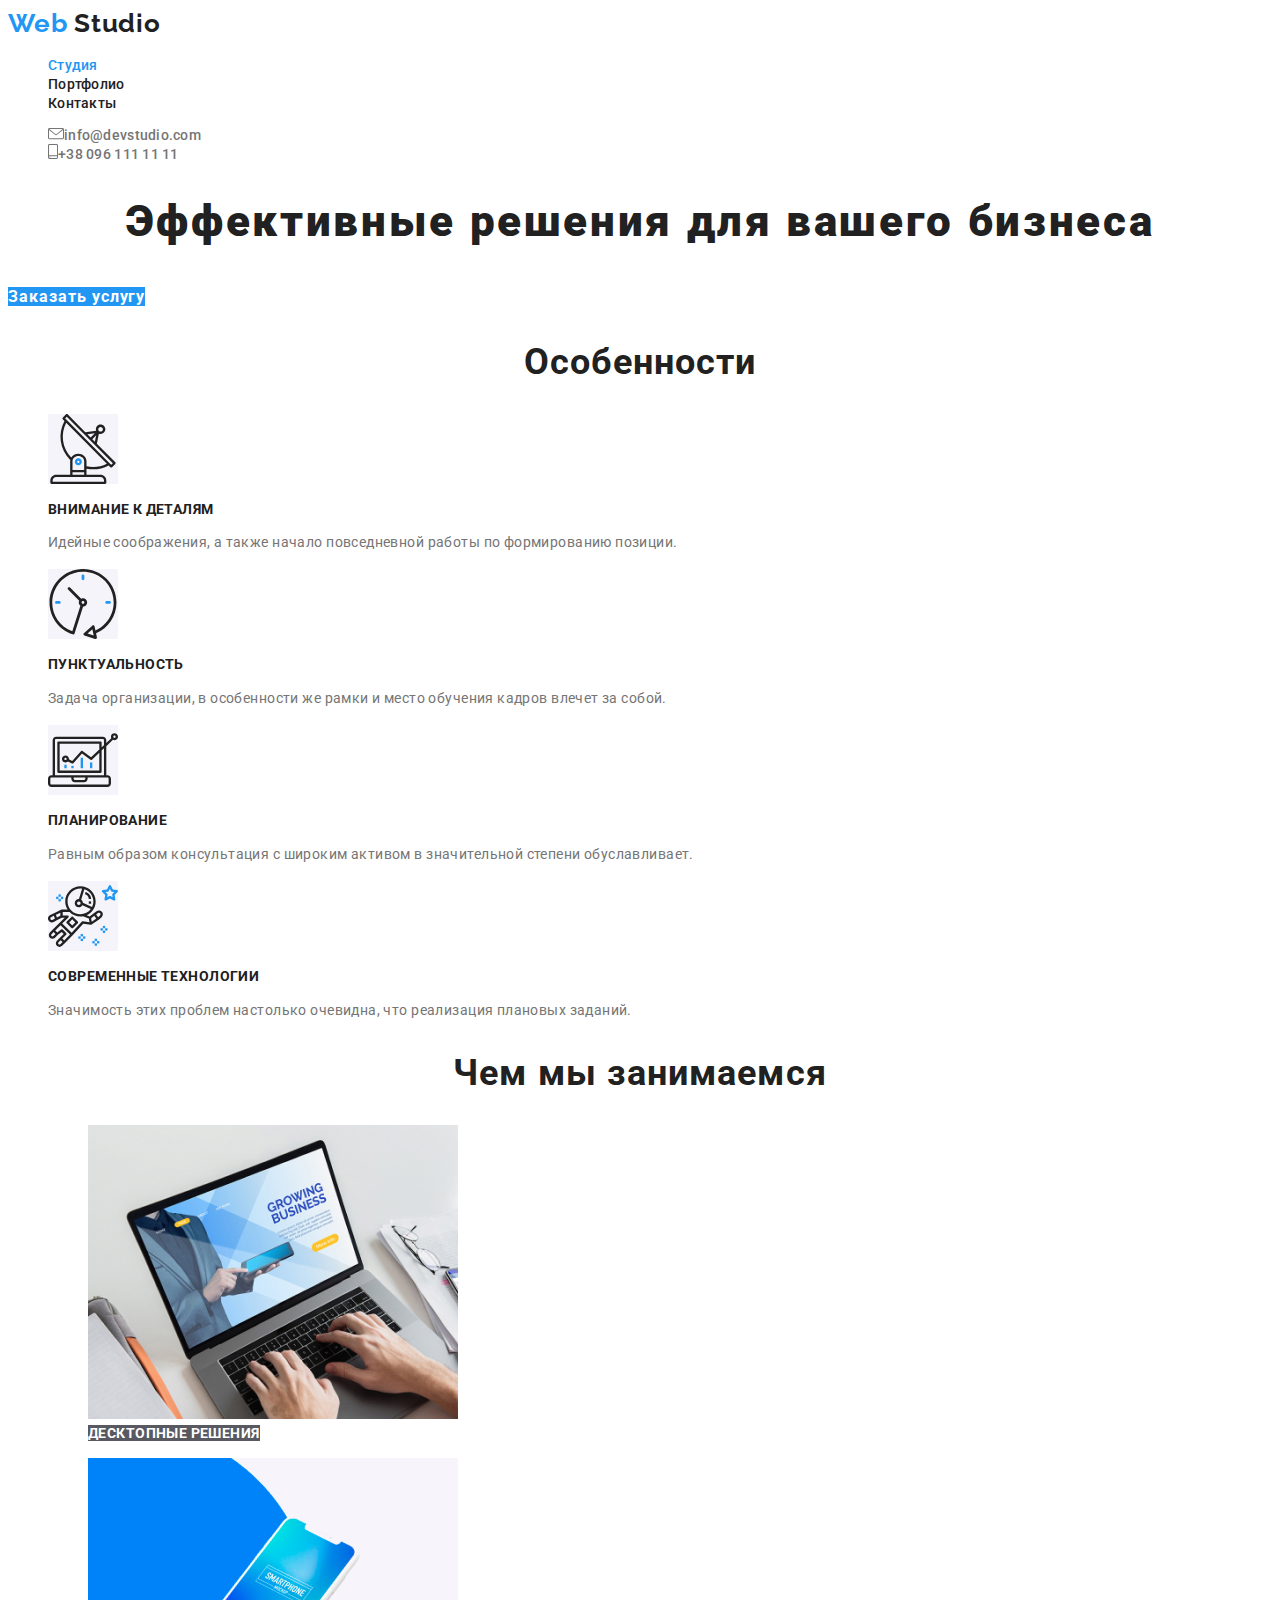
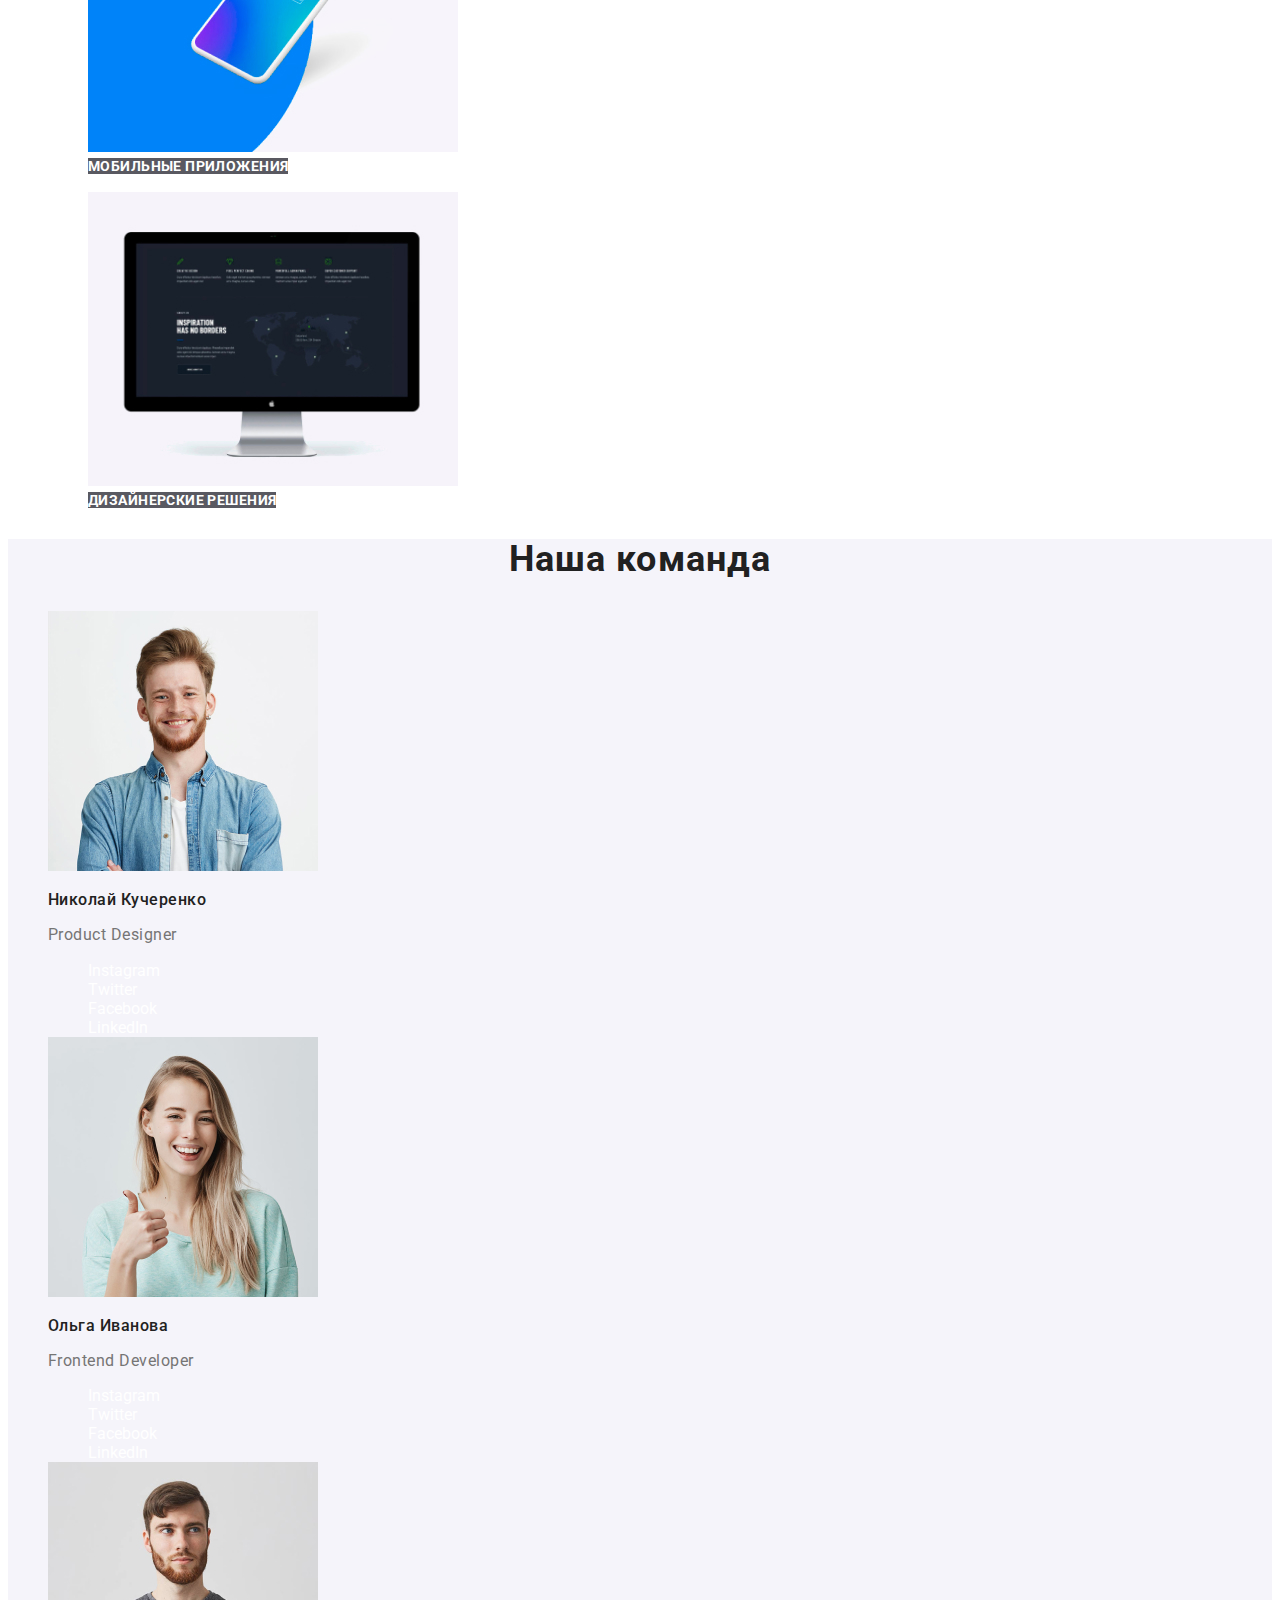
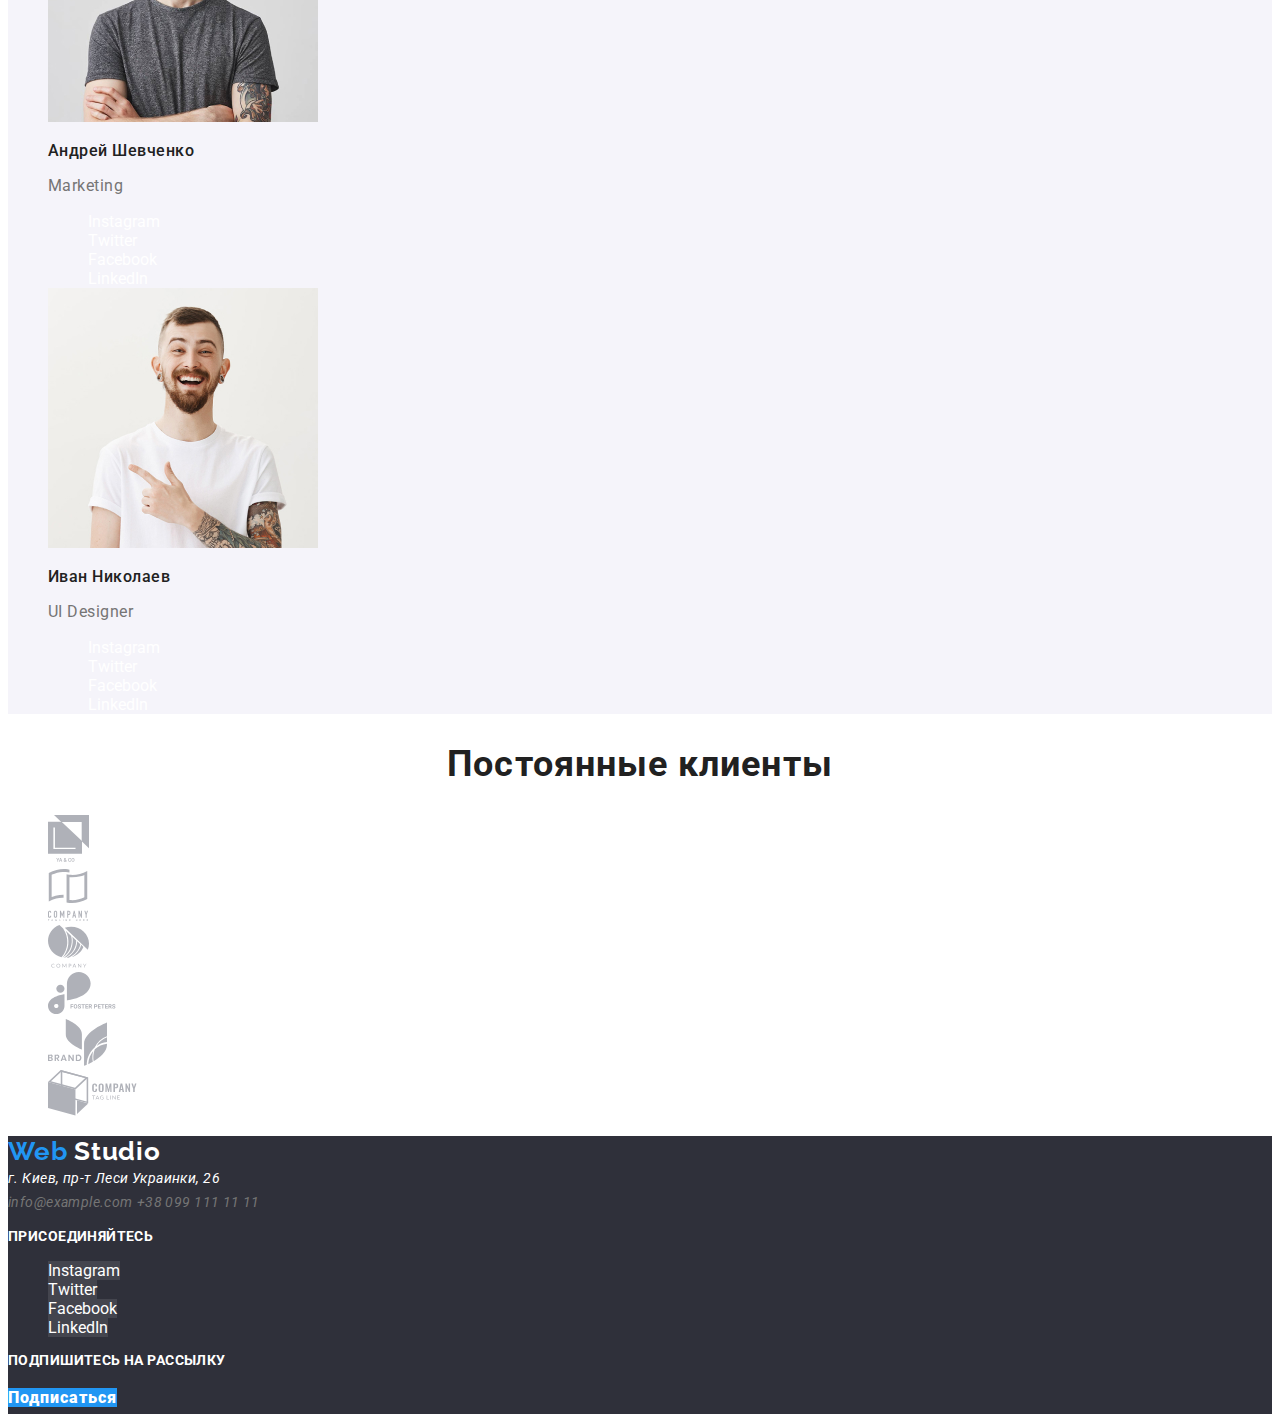
==== index.html @ 530d2e62 "Первый комит" ====
<!DOCTYPE html>
<html lang="ru">
  <head>
    <meta charset="UTF-8" />
    <meta name="viewport" content="width=device-width, initial-scale=1.0" />
    <title>Web Studio</title>
    <link
      href="https://fonts.googleapis.com/css2?family=Raleway:wght@700&family=Roboto:wght@400;500;700;900&display=swap"
      rel="stylesheet"
    />
    <link rel="stylesheet" href="./css/styles.css" />
  </head>

  <body>
    <!-- Хедер -->
    <header>
      <nav>
        <a href="./index.html" class="logo">
          <span class="logo-accent">Web</span> Studio
        </a>

        <ul class="site-nav list">
          <li><a href="./index.html" class="link current">Студия</a></li>
          <li><a href="./portfolio.html" class="link">Портфолио</a></li>
          <li><a href="" class="link">Контакты</a></li>
        </ul>

        <ul class="header-contacts list">
          <li>
            <a href="info@devstudio.com">
              <img
                src="./images/envelope.svg"
                alt="email"
              />info@devstudio.com</a
            >
          </li>
          <li>
            <a href="tel:+380991111111">
              <img src="./images/smartphone.svg" alt="смартфон" />+38 096 111 11
              11</a
            >
          </li>
        </ul>
      </nav>
    </header>

    <main>
      <!-- Герой -->
      <div>
        <section class="hero">
          <h1 class="hero-title">Эффективные решения для вашего бизнеса</h1>
          <a href="" class="button-primary">Заказать услугу</a>
        </section>
      </div>

      <!-- Особенности -->
      <section class="features">
        <h2 class="section-title">Особенности</h2>
        <ul class="features-items list">
          <li>
            <img
              src="./images/antenna1.svg"
              alt="Спутниковая тарелка"
              width="70"
              class="features-items pictures"
            />
            <h3 class="title">Внимание к деталям</h3>
            <p class="text">
              Идейные соображения, а также начало повседневной работы по
              формированию позиции.
            </p>
          </li>
          <li>
            <img
              src="./images/clock1.svg"
              alt="Часы"
              width="70"
              class="features-items pictures"
            />
            <h3 class="title">Пунктуальность</h3>
            <p class="text">
              Задача организации, в особенности же рамки и место обучения кадров
              влечет за собой.
            </p>
          </li>
          <li>
            <img
              src="./images/diagram1.svg"
              alt="Диаграмма"
              width="70"
              class="features-items pictures"
            />
            <h3 class="title">Планирование</h3>
            <p class="text">
              Равным образом консультация с широким активом в значительной
              степени обуславливает.
            </p>
          </li>
          <li>
            <img
              src="./images/astronaut1.svg"
              alt="Астронавт"
              width="70"
              class="features-items pictures"
            />
            <h3 class="title">Современные технологии</h3>
            <p class="text">
              Значимость этих проблем настолько очевидна, что реализация
              плановых заданий.
            </p>
          </li>
        </ul>
      </section>

      <!-- Чем мы занимаемся -->
      <section class="activities">
        <h2 class="section-title">Чем мы занимаемся</h2>
        <ul class="activities-items list">
          <li>
            <figure>
              <a href="#" class="activities-picture">
                <img
                  src="./images/img2.jpg"
                  alt="ноутбук"
                  width="370"
                  height="294"
                />
              </a>
              <figcaption>
                <a href="" class="activities-items link">десктопные решения</a>
              </figcaption>
            </figure>
          </li>
          <li>
            <figure>
              <a href="#" class="activities-picture">
                <img
                  src="./images/box.jpg"
                  alt="мобильный телефон"
                  width="370"
                  height="294"
                />
              </a>
              <figcaption>
                <a href="" class="activities-items link"
                  >мобильные приложения</a
                >
              </figcaption>
            </figure>
          </li>
          <li>
            <figure>
              <a href="#" class="activities-picture">
                <img
                  src="./images/img1.jpg"
                  alt="монитор компьютера"
                  width="370"
                  height="294"
                />
              </a>
              <figcaption>
                <a href="" class="activities-items link"
                  >дизайнерские решения</a
                >
              </figcaption>
            </figure>
          </li>
        </ul>
      </section>

      <!-- Наша команда -->
      <section class="team">
        <h2 class="section-title">Наша команда</h2>
        <ul class="team-items list">
          <li>
            <a href="#" class="team-items card">
              <img
                src="./images/photo1.jpg"
                alt="фото Николая Кучеренко"
                width="270"
                height="260"
              />
              <h3 class="title">Николай Кучеренко</h3>
              <p>Product Designer</p>
            </a>
            <ul class="label">
              <li><a href="" aria-label="Ссылка на Instagram">Instagram</a></li>
              <li><a href="" aria-label="Ссылка на Twitter">Twitter</a></li>
              <li><a href="" aria-label="Ссылка на Facebook">Facebook</a></li>
              <li><a href="" aria-label="Ссылка на LinkedIn">LinkedIn</a></li>
            </ul>
          </li>
          <li>
            <a href="#" class="team-items card">
              <img
                src="./images/photo2.jpg"
                alt="фото Ольги Ивановой"
                width="270"
                height="260"
              />
              <h3 class="title">Ольга Иванова</h3>
              <p>Frontend Developer</p>
            </a>
            <ul class="label">
              <li><a href="" aria-label="Ссылка на Instagram">Instagram</a></li>
              <li><a href="" aria-label="Ссылка на Twitter">Twitter</a></li>
              <li><a href="" aria-label="Ссылка на Facebook">Facebook</a></li>
              <li><a href="" aria-label="Ссылка на LinkedIn">LinkedIn</a></li>
            </ul>
          </li>
          <li>
            <a href="#" class="team-items card">
              <img
                src="./images/photo3.jpg"
                alt="фото Андрея Шевченко"
                width="270"
                height="260"
              />
              <h3 class="title">Андрей Шевченко</h3>
              <p>Marketing</p>
            </a>
            <ul class="label">
              <li><a href="" aria-label="Ссылка на Instagram">Instagram</a></li>
              <li><a href="" aria-label="Ссылка на Twitter">Twitter</a></li>
              <li><a href="" aria-label="Ссылка на Facebook">Facebook</a></li>
              <li><a href="" aria-label="Ссылка на LinkedIn">LinkedIn</a></li>
            </ul>
          </li>
          <li>
            <a href="#" class="team-items card">
              <img
                src="./images/photo4.jpg"
                alt="фото Ивана Николаева"
                width="270"
                height="260"
              />
              <h3 class="title">Иван Николаев</h3>
              <p>UI Designer</p>
            </a>
            <ul class="label">
              <li><a href="" aria-label="Ссылка на Instagram">Instagram</a></li>
              <li><a href="" aria-label="Ссылка на Twitter">Twitter</a></li>
              <li><a href="" aria-label="Ссылка на Facebook">Facebook</a></li>
              <li><a href="" aria-label="Ссылка на LinkedIn">LinkedIn</a></li>
            </ul>
          </li>
        </ul>
      </section>

      <!-- Постоянные клиенты -->
      <section class="clients">
        <h2 class="section-title">Постоянные клиенты</h2>
        <ul class="clients-logo">
          <li>
            <a href="#">
              <img src="./images/logo1.svg" alt="логотип помпании #" />
            </a>
          </li>
          <li>
            <a href="#">
              <img src="./images/logo2.svg" alt="логотип помпании #" />
            </a>
          </li>
          <li>
            <a href="#">
              <img src="./images/logo3.svg" alt="логотип помпании #" />
            </a>
          </li>
          <li>
            <a href="#">
              <img src="./images/logo4.svg" alt="логотип помпании #" />
            </a>
          </li>
          <li>
            <a href="#">
              <img src="./images/logo5.svg" alt="логотип помпании #" />
            </a>
          </li>
          <li>
            <a href="#">
              <img src="./images/logo6.svg" alt="логотип помпании #" />
            </a>
          </li>
        </ul>
      </section>
    </main>

    <!-- футер -->
    <footer class="footer">
      <a href="./index.html" class="logo">
        <span class="logo-accent">Web</span> Studio
      </a>

      <div>
        <address class="footer-adress">
          г. Киев, пр-т Леси Украинки, 26
        </address>

        <address class="footer-contacts list">
          <a href="info@example.com">info@example.com</a>
          <a href="tel:+380991111111">+38 099 111 11 11</a>
        </address>
      </div>

      <div>
        <p>присоединяйтесь</p>

        <ul class="label">
          <li><a href="" aria-label="Ссылка на Instagram">Instagram</a></li>
          <li><a href="" aria-label="Ссылка на Twitter">Twitter</a></li>
          <li><a href="" aria-label="Ссылка на Facebook">Facebook</a></li>
          <li><a href="" aria-label="Ссылка на LinkedIn">LinkedIn</a></li>
        </ul>
      </div>

      <div>
        <p>Подпишитесь на рассылку</p>
        <a href="" class="button-primary"><b>Подписаться</b></a>
      </div>
    </footer>
  </body>
</html>
---- css/styles.css ----
:root {
  --titles-text-color: #212121;
  --text-color: #757575;
  --accent-color: #2196f3;
  --secondary-fone-color: #f5f4fa;
  --white-color: #ffffff;
  --footer-background-color: #2f303a;
  --sochial-networks-bachground: rgba(255, 255, 255, 0.1);
  --text--background: rgba(47, 48, 58, 0.8);
  --team-label-background: #afb1b8;
}

body {
  color: var(--titles-text-color);
  background-color: #ffffff;

  font-family: Roboto, sans-serif;
}

/*
ul {
    list-style: none;
} 
 */

/* list */

.list {
  list-style: none;
}

.list a {
  text-decoration: none;
}

/* label */

.label {
  list-style: none;
}

.label a {
  color: var(--white-color);
  text-decoration: none;
}

/* logo */

.logo {
  color: var(--titles-text-color);

  text-decoration: none;

  font-family: Raleway, sans-serif;
  letter-spacing: 0.03em;
  font-weight: bold;
  font-size: 26px;
  line-height: 1.19;
  letter-spacing: 0.03em;
}

.logo-accent {
  color: var(--accent-color);
}

/* site nav */

.site-nav .link {
  color: var(--titles-text-color);

  font-weight: 500;
  font-size: 14px;
  line-height: 1.14;
  letter-spacing: 0.02em;
}

.site-nav .link:hover,
.site-nav .link:focus {
  color: var(--accent-color);
}

.site-nav .link.current {
  color: var(--accent-color);
}

/* header contacts */

.header-contacts {
  font-weight: 500;
  font-size: 14px;
  line-height: 1.14;
  letter-spacing: 0.02em;
}

.header-contacts a {
  color: var(--text-color);
}

.header-contacts a:hover,
.header-contacts a:focus {
  color: var(--accent-color);
}

/* hero */

.hero-title {
  /* color: var(--white-color); - убрал чтобы было видно текст*/
  font-weight: 900;
  font-size: 44px;
  line-height: 1.36;
  letter-spacing: 0.06em;
  text-align: center;
}

/* button */

.button-primary {
  color: var(--white-color);
  background-color: var(--accent-color);

  text-decoration: none;

  font-weight: bold;
  font-size: 16px;
  line-height: 1.9;
  letter-spacing: 0.06em;
}

.button-primary:hover,
.button-primary:focus {
  color: var(--titles-text-color);
  background-color: var(--secondary-fone-color);
}

/* section */

.section-title {
  font-weight: bold;
  font-size: 36px;
  line-height: 1.16;
  text-align: center;
  letter-spacing: 0.03em;
}

/* features */

.features-items .text {
  color: var(--text-color);
}

.features-items .pictures {
  background-color: var(--secondary-fone-color);
}

.features-items .title {
  font-weight: bold;
  font-size: 14px;
  line-height: 1.14;
  letter-spacing: 0.03em;
  text-transform: uppercase;
}

.features-items .text {
  font-size: 14px;
  line-height: 1.71;
  letter-spacing: 0.03em;
}

/* activities */

.activities-items .link {
  color: var(--white-color);
  background-color: var(--text--background);

  font-weight: bold;
  font-size: 14px;
  line-height: 1.26;
  text-align: center;
  letter-spacing: 0.03em;
  text-transform: uppercase;
}

/* team */

.team {
  background-color: var(--secondary-fone-color);
}

/* card */

.card h3 {
  color: var(--titles-text-color);
  font-weight: 500;
  font-size: 16px;
  line-height: 1.18;
  letter-spacing: 0.03em;
}

.card p {
  color: var(--text-color);
  font-weight: normal;
  font-size: 16px;
  line-height: 1.18;
  letter-spacing: 0.03em;
}

/* team-items */

.team-items .label a:hover {
  background-color: var(--accent-color);
}

/* clients */

.clients-logo {
  list-style: none;
}

/* footer */

.footer {
  background-color: var(--footer-background-color);
}

.footer p {
  font-weight: bold;
  font-size: 14px;
  line-height: 1.14;
  letter-spacing: 0.03em;
  text-transform: uppercase;
}

.footer-contacts a {
  color: var(--text-color);

  font-size: 14px;
  line-height: 1.71;
  letter-spacing: 0.03em;
}

.footer .logo {
  color: var(--white-color);
}

.footer-adress {
  font-size: 14px;
  line-height: 1.71;
  letter-spacing: 0.03em;
}

footer {
  color: var(--white-color);
}

.footer .label a {
  background-color: var(--sochial-networks-bachground);
}

.footer .label a:hover {
  background-color: var(--accent-color);
}

/* Portfolio */

/* filter */

.filter .list {
  font-weight: 500;
  font-size: 16px;
  line-height: 1.62;
  letter-spacing: 0.03em;
}

/* button */

.button-secondary {
  color: var(--titles-text-color);
  background-color: var(--secondary-fone-color);

  text-decoration: none;
}

.button-secondary:hover,
.button-secondary:focus {
  color: var(--white-color);
  background-color: var(--accent-color);
}

/* names */

.names {
  color: var(--text-color);

  font-size: 16px;
  line-height: 1.87;
  letter-spacing: 0.03em;
}

/* hover */

.hover {
  color: var(--white-color);
  background-color: var(--accent-color);
  font-size: 18px;
  line-height: 1.56;
  letter-spacing: 0.03em;
}

/* block */

.block h3 {
  color: var(--titles-text-color);

  font-weight: bold;
  font-size: 18px;
  line-height: 2;
  letter-spacing: 0.06em;
}
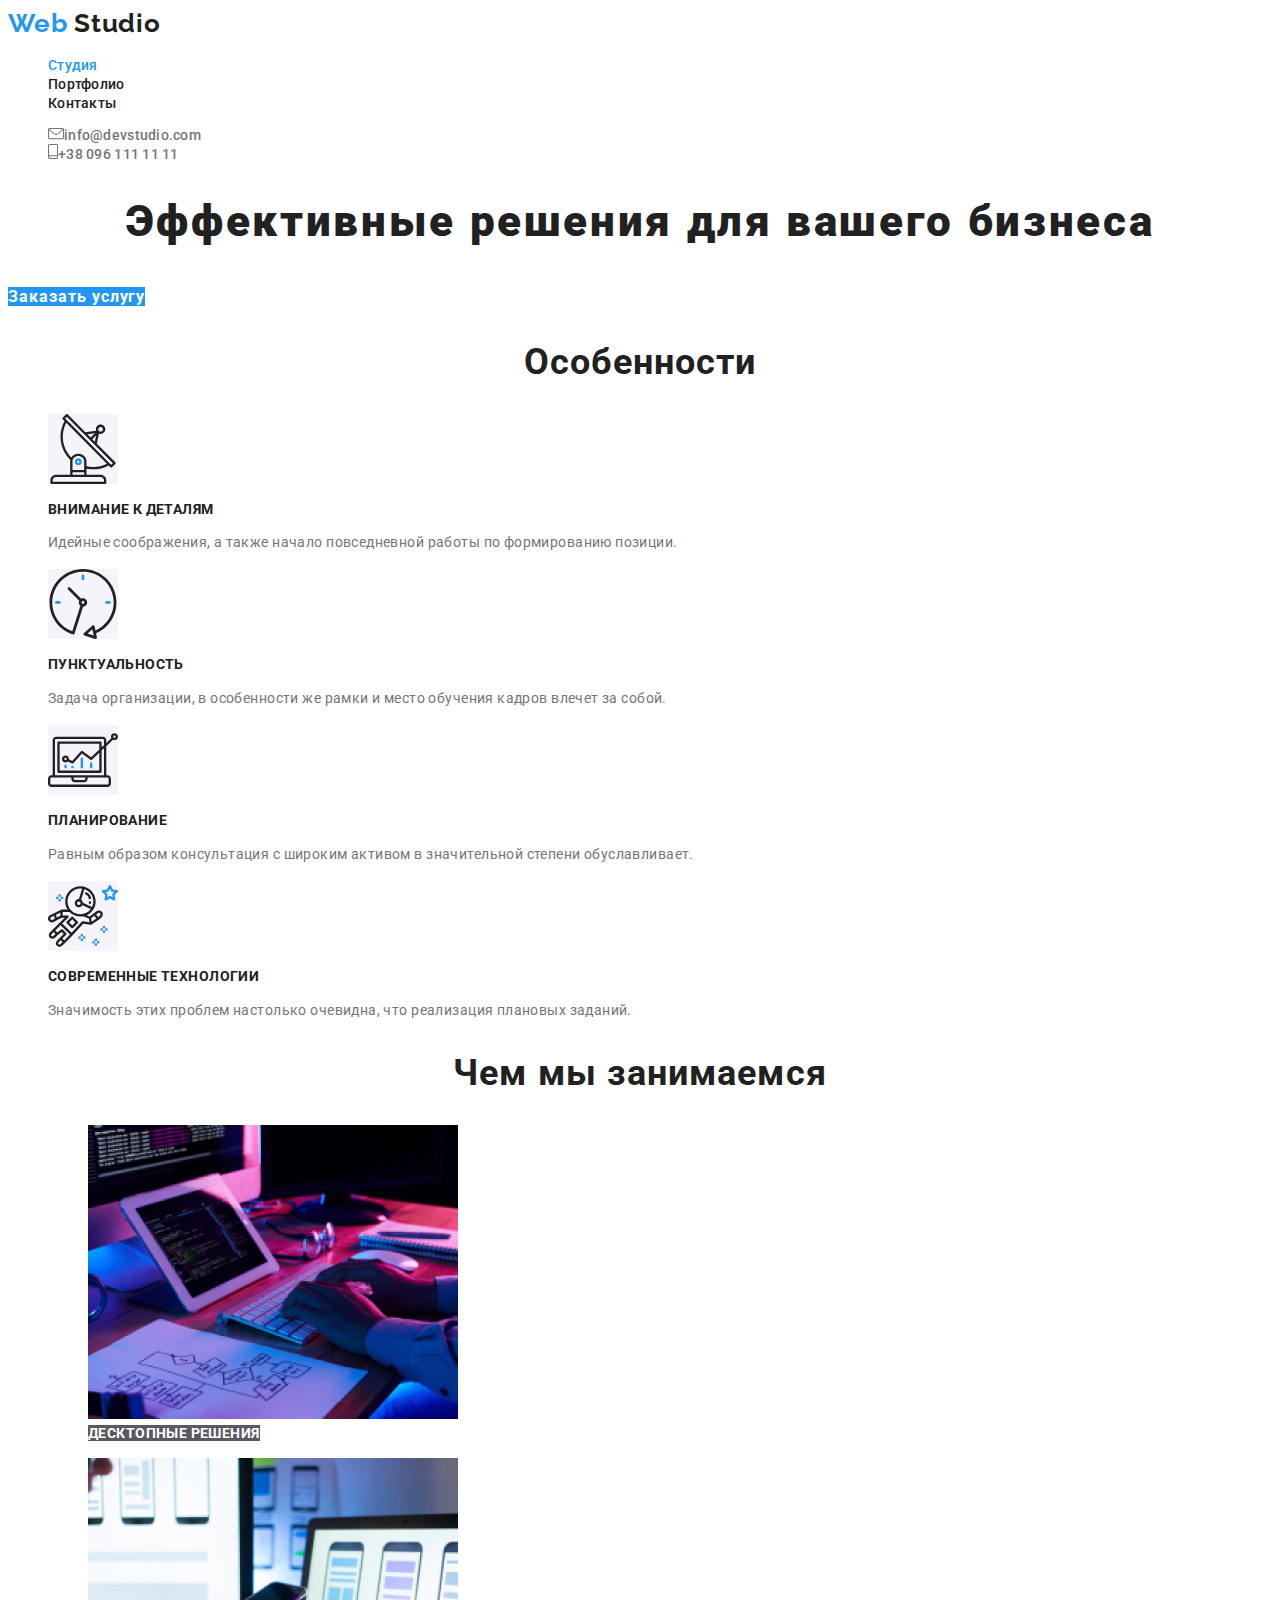
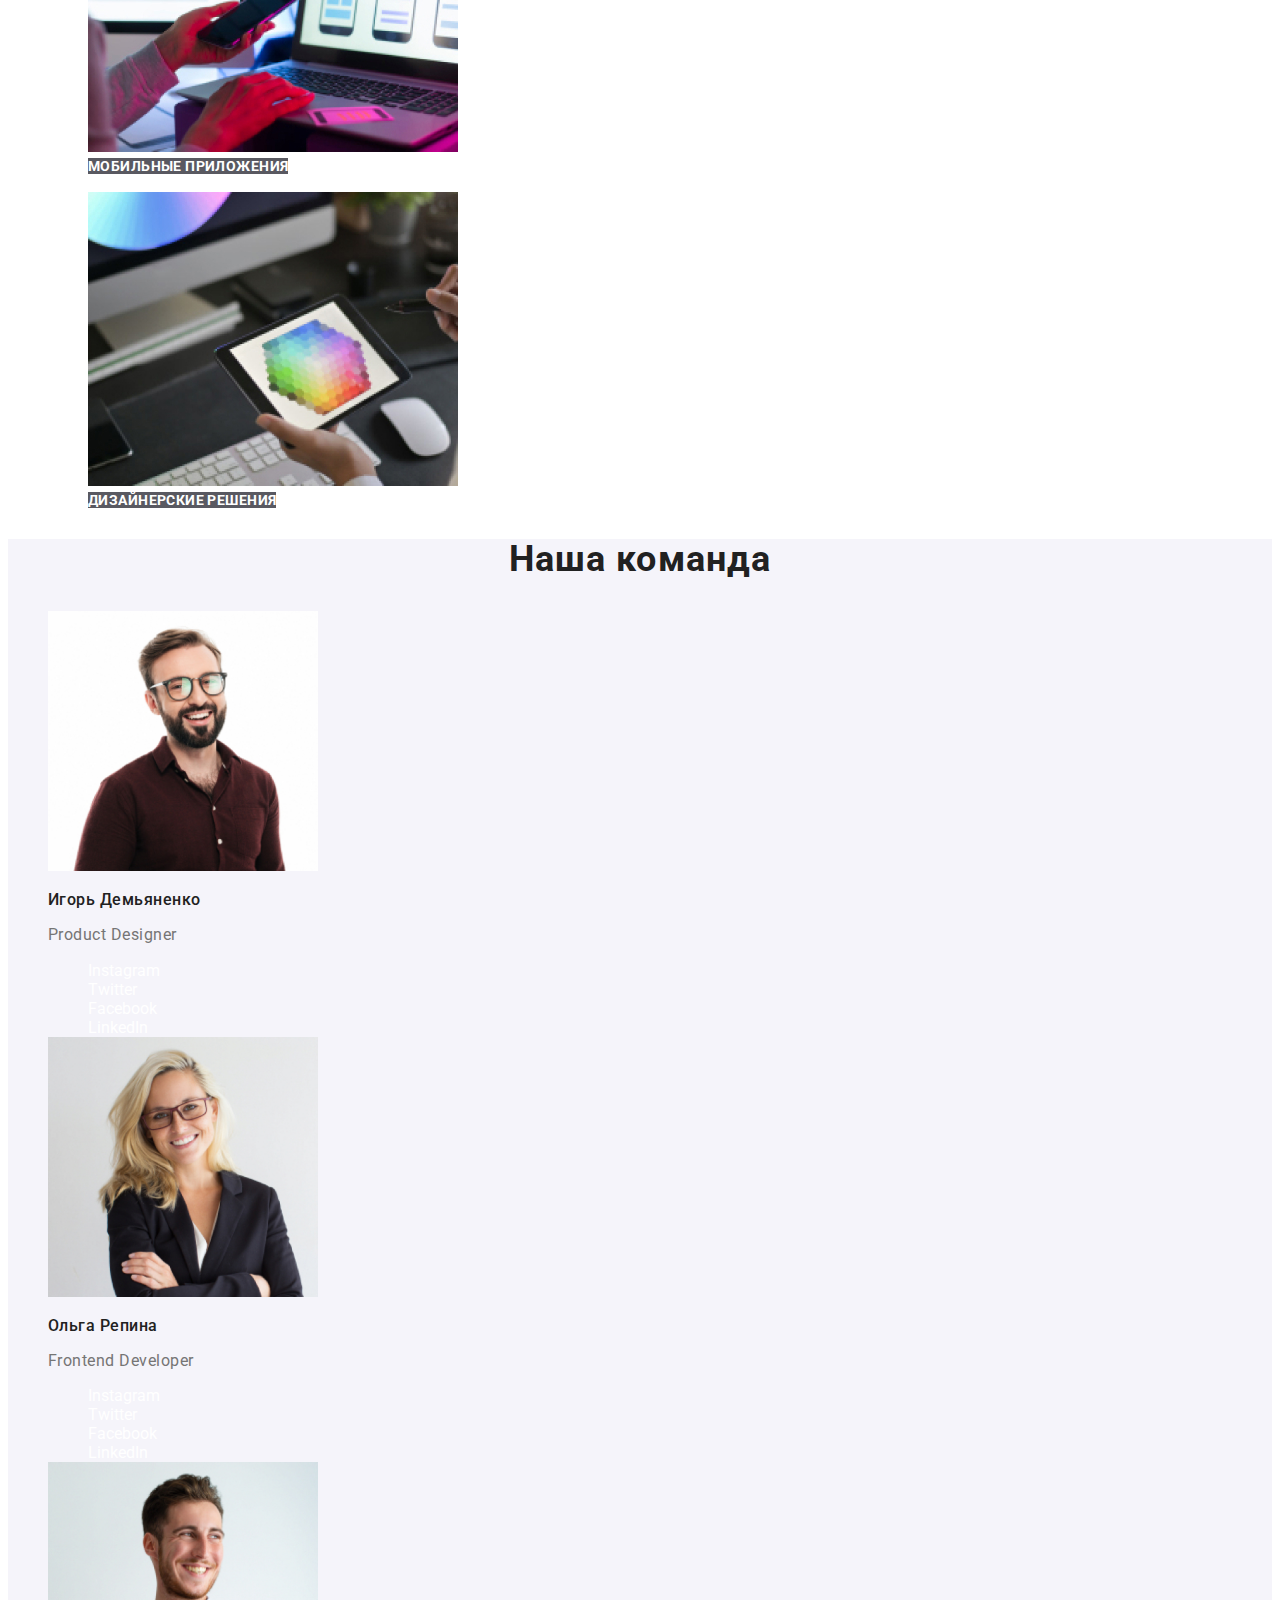
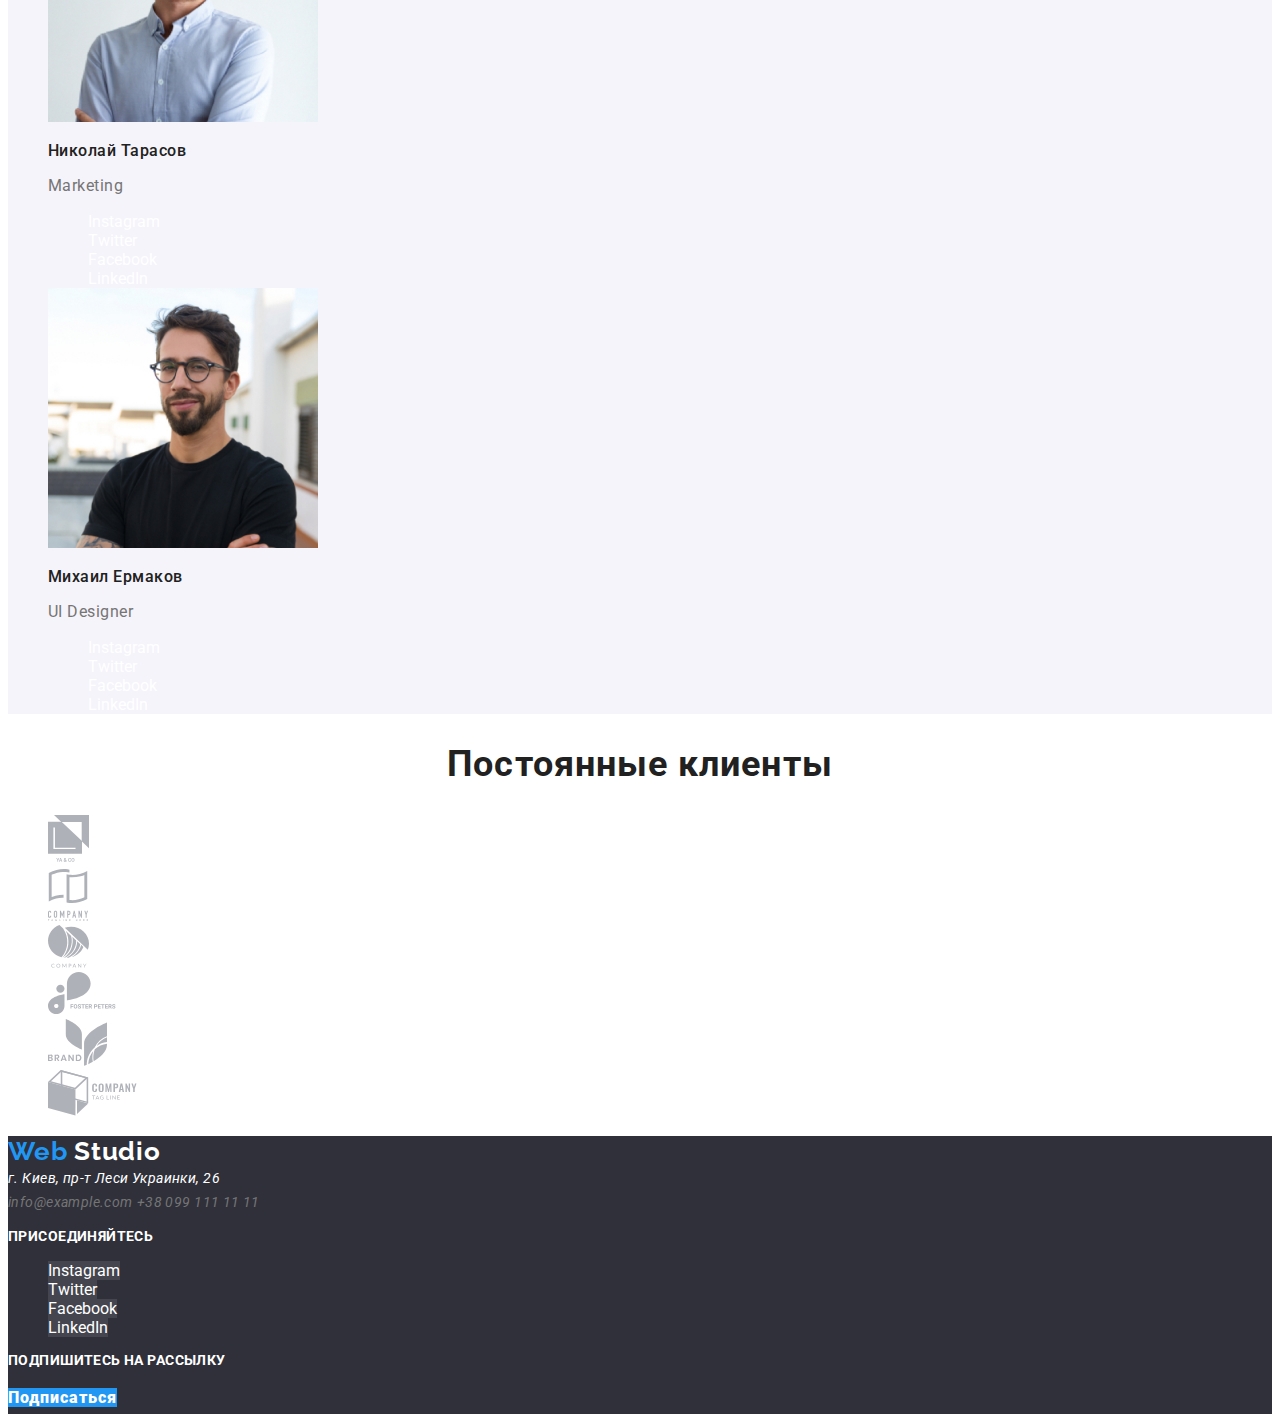
==== commit 78afe44f: "Замена фото и кнопок" ====
--- a/index.html
+++ b/index.html
@@ -120,7 +120,7 @@
             <figure>
               <a href="#" class="activities-picture">
                 <img
-                  src="./images/img2.jpg"
+                  src="./images/img1.jpg"
                   alt="ноутбук"
                   width="370"
                   height="294"
@@ -152,7 +152,7 @@
             <figure>
               <a href="#" class="activities-picture">
                 <img
-                  src="./images/img1.jpg"
+                  src="./images/img2.jpg"
                   alt="монитор компьютера"
                   width="370"
                   height="294"
@@ -180,7 +180,7 @@
                 width="270"
                 height="260"
               />
-              <h3 class="title">Николай Кучеренко</h3>
+              <h3 class="title">Игорь Демьяненко</h3>
               <p>Product Designer</p>
             </a>
             <ul class="label">
@@ -198,7 +198,7 @@
                 width="270"
                 height="260"
               />
-              <h3 class="title">Ольга Иванова</h3>
+              <h3 class="title">Ольга Репина</h3>
               <p>Frontend Developer</p>
             </a>
             <ul class="label">
@@ -216,7 +216,7 @@
                 width="270"
                 height="260"
               />
-              <h3 class="title">Андрей Шевченко</h3>
+              <h3 class="title">Николай Тарасов</h3>
               <p>Marketing</p>
             </a>
             <ul class="label">
@@ -234,7 +234,7 @@
                 width="270"
                 height="260"
               />
-              <h3 class="title">Иван Николаев</h3>
+              <h3 class="title">Михаил Ермаков</h3>
               <p>UI Designer</p>
             </a>
             <ul class="label">
--- a/css/styles.css
+++ b/css/styles.css
@@ -276,6 +276,12 @@
 .button-secondary {
   color: var(--titles-text-color);
   background-color: var(--secondary-fone-color);
+  cursor: pointer;
+  font-family: Roboto, sans-serif;
+  font-weight: 500;
+  font-size: 16px;
+  line-height: 1.62;
+  letter-spacing: 0.03em;
 
   text-decoration: none;
 }
